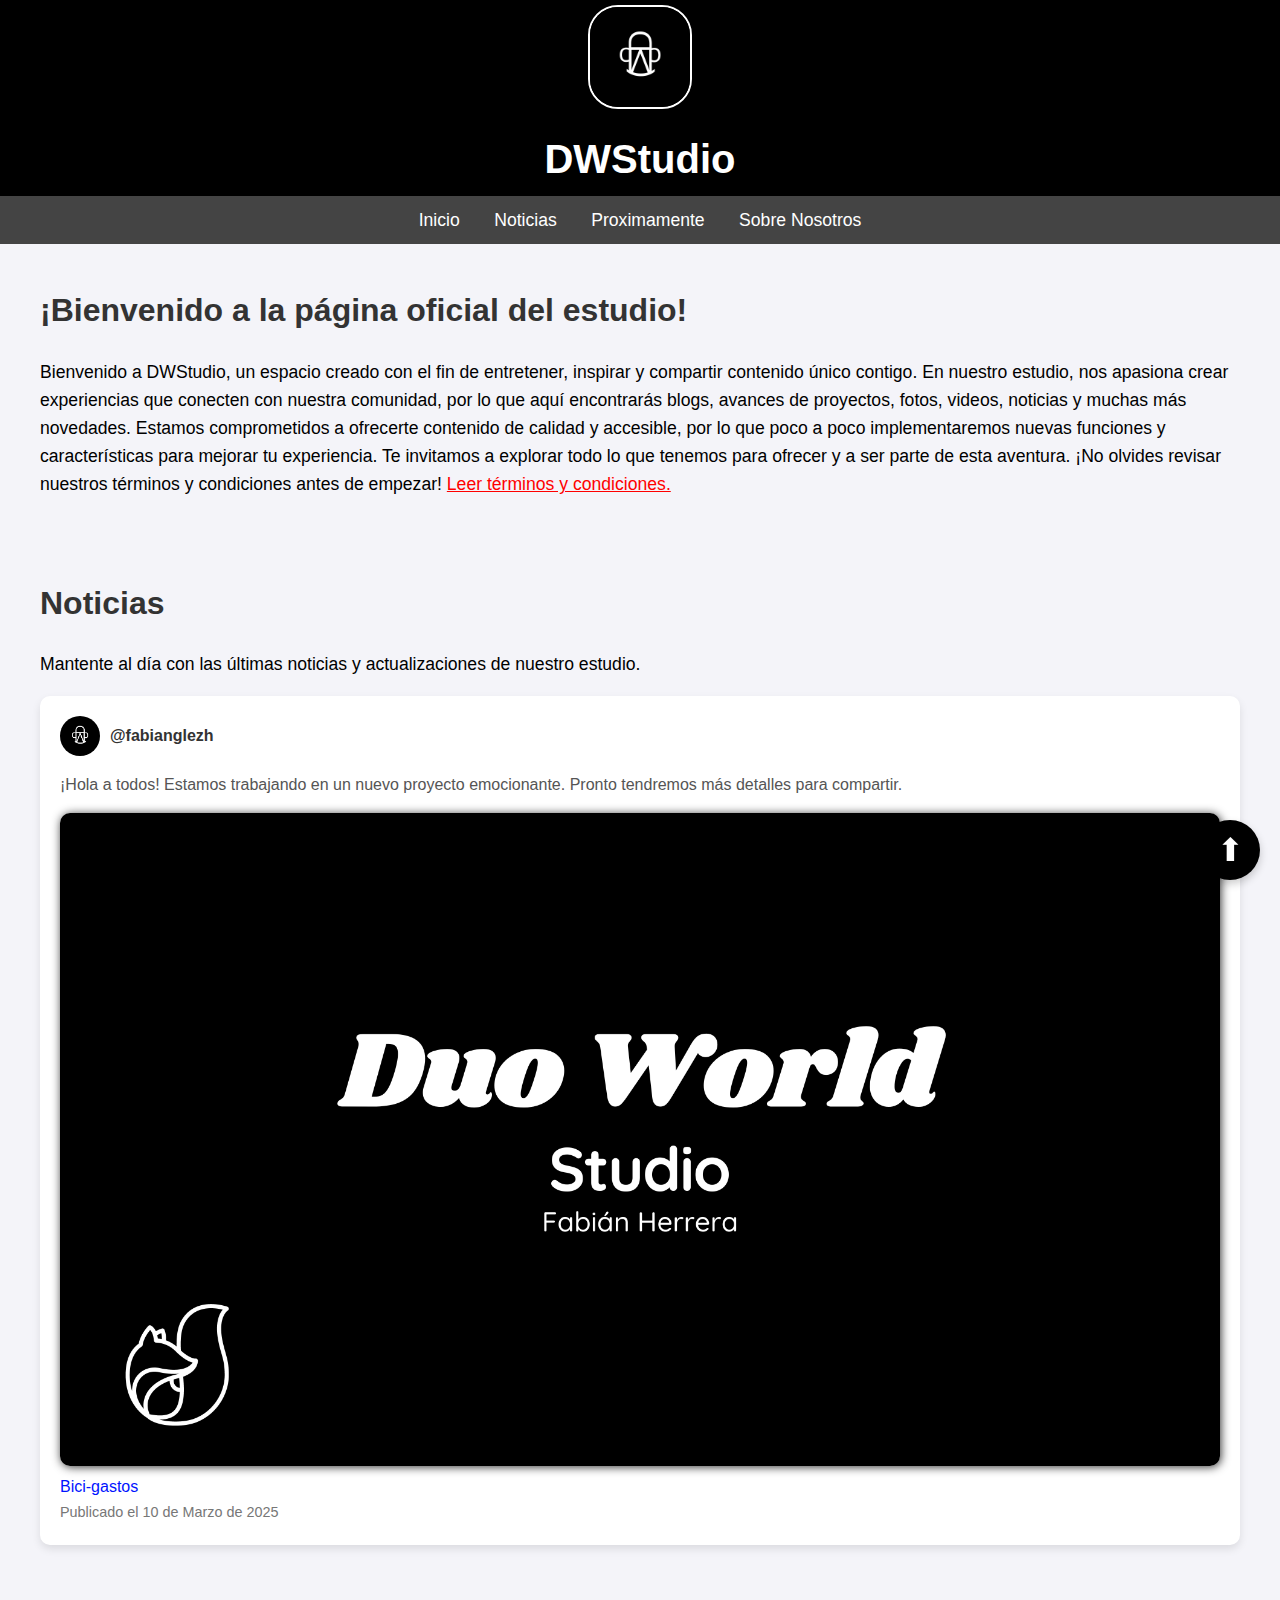
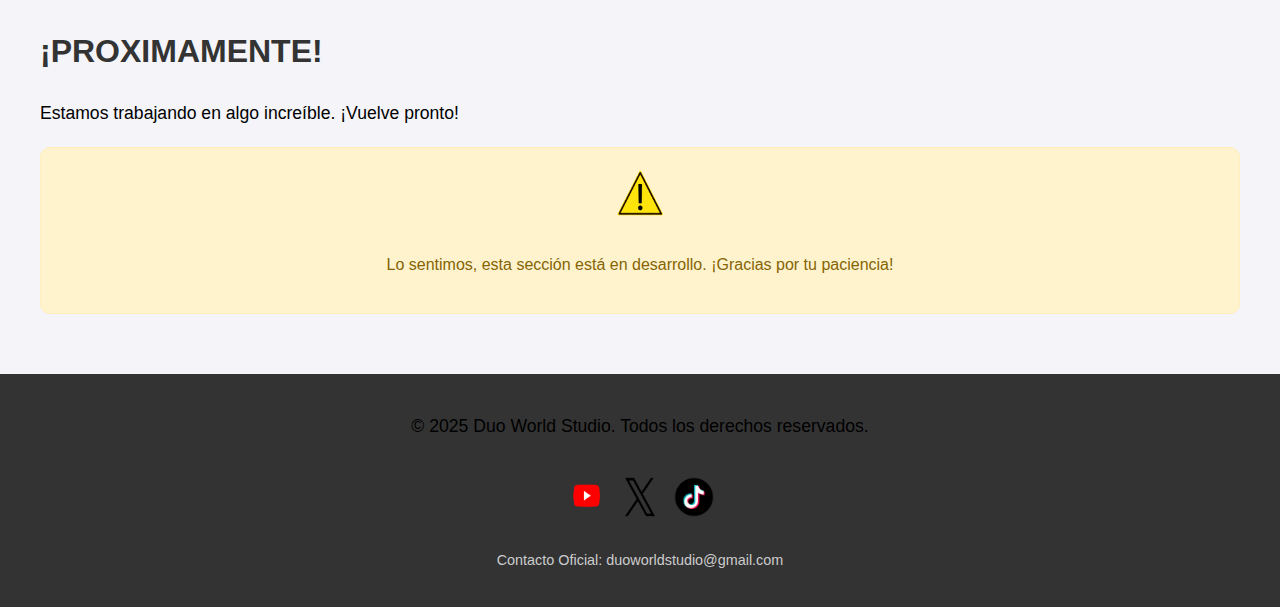
==== index.html @ 9c75122f "Initial Commit" ====
<!DOCTYPE html>
<html lang="es">
<head>
    <meta charset="UTF-8">
    <meta name="viewport" content="width=device-width, initial-scale=1.0">
    <title>DWStudio - Página Principal</title>
    <link rel="stylesheet" href="styles.css">
</head>
<body>
    <header>
        <img src="logo.png" alt="Logo DWStudio">
        <h1>DWStudio</h1>
    </header>

    <nav>
        <a href="#inicio">Inicio</a>
        <a href="#noticias">Noticias</a>
        <a href="#proximamente">Proximamente</a>
        <a href="sobre-nosotros.html">Sobre Nosotros</a>
    </nav>

    <!-- Sección Inicio -->
    <section id="inicio" class="content">
        <h1>¡Bienvenido a la página oficial del estudio!</h1>
        <p>
            Bienvenido a DWStudio, un espacio creado con el fin de entretener, inspirar y compartir contenido único contigo. En nuestro estudio, nos apasiona crear experiencias que conecten con nuestra comunidad, por lo que aquí encontrarás blogs, avances de proyectos, fotos, videos, noticias y muchas más novedades.
            Estamos comprometidos a ofrecerte contenido de calidad y accesible, por lo que poco a poco implementaremos nuevas funciones y características para mejorar tu experiencia. Te invitamos a explorar todo lo que tenemos para ofrecer y a ser parte de esta aventura. ¡No olvides revisar nuestros términos y condiciones antes de empezar!
            <a href="Bici-gastos.xlsx" target="_blank">Leer términos y condiciones.</a>
        </p>
    </section>

    <!-- Sección Noticias -->
    <section id="noticias" class="content">
        <h1>Noticias</h1>
        <p>Mantente al día con las últimas noticias y actualizaciones de nuestro estudio.</p>

        <!-- Noticia 1 -->
        <div class="noticia-item">
            <div class="usuario-info">
                <img src="logo.png" alt="Foto de usuario" class="usuario-foto">
                <span class="usuario-nombre">@fabianglezh</span>
            </div>
            <p class="noticia-texto">¡Hola a todos! Estamos trabajando en un nuevo proyecto emocionante. Pronto tendremos más detalles para compartir.</p>
             <div class="imagen-container">
                <img src="Duo%20World.png" alt="Descripción de la imagen">
            </div>
            <div class="noticia-archivo">
                <a href="Bici-gastos.xlsx" target="_blank">Bici-gastos</a>
            </div>
            <span class="noticia-fecha">Publicado el 10 de Marzo de 2025</span>
        </div>
    </section>

    <!-- Sección Proximamente -->
    <section id="proximamente" class="content">
        <h1>¡PROXIMAMENTE!</h1>
        <p>Estamos trabajando en algo increíble. ¡Vuelve pronto!</p>

        <!-- Advertencia -->
        <div class="advertencia">
            <img src="advertencia.png" alt="Logo de advertencia" class="advertencia-logo">
            <p>Lo sentimos, esta sección está en desarrollo. ¡Gracias por tu paciencia!</p>
        </div>
    </section>

    <footer>
        <p>&copy; 2025 Duo World Studio. Todos los derechos reservados.</p>
        <div class="social-links">
            <a href="https://www.youtube.com/@DuoWorldStudio" target="_blank">
                <img src="youtube-icon.png" alt="YouTube">
            </a>
            <a href="https://x.com/fabi_gh0" target="_blank">
                <img src="x-icon.png" alt="X (Twitter)">
            </a>
            <a href="https://www.tiktok.com/@fabi_gh27?lang=es" target="_blank">
                <img src="tk-icon.png" alt="TikTok">
            </a>
        </div>
        <p class="contacto">Contacto Oficial: duoworldstudio@gmail.com</p>
    </footer>
    
    <!-- Botón flotante para subir contenido -->
    <div class="upload-button">
        <a href="#inicio" class="upload-link">⬆</a>
    </div>

    </body>
</html>
---- styles.css ----
/* Estilos generales */
body {
    font-family: 'Arial', sans-serif;
    margin: 0 auto;
    padding: 0;
    background-color: #f4f4f9;
    color: #333;
    line-height: 1.6;
}

header {
    background-color: black;
    color: #fff;
    padding: 5px 0;
    text-align: center;
}

header img {
    width: 100px;
    max-width: 100%;
    height: auto;
    border-radius: 30px;
    border: 2px solid white;
}

header h1 {
    margin: 10px 0 0;
    font-size: 2.5rem;
    color: white;
}

nav {
    background-color: #444;
    padding: 10px 0;
    text-align: center;
}

nav a {
    color: #fff;
    text-decoration: none;
    margin: 0 15px;
    font-size: 1.1rem;
    transition: color 0.3s ease;
}

nav a:hover {
    color: #6461ff;
}

/* Secciones */
.content {
    padding: 20px 20px;
    max-width: 1200px;
    margin: 0 auto;
}

h1, h2 {
    color: #333;
}

p {
    font-size: 1.1rem;
    color: black;
}

/* Noticias */
.noticia-item {
    background-color: #fff;
    padding: 20px;
    border-radius: 10px;
    box-shadow: 0 4px 8px rgba(0, 0, 0, 0.1);
    margin-bottom: 20px;
}

.usuario-info {
    display: flex;
    align-items: center;
    margin-bottom: 10px;
}

.usuario-foto {
    width: 40px;
    height: 40px;
    border-radius: 50%;
    margin-right: 10px;
}

.usuario-nombre {
    font-weight: bold;
}

.noticia-texto {
    font-size: 1rem;
    color: #555;
}

.noticia-archivo a {
    color: #0013ff;
    text-decoration: none;
}

.noticia-archivo a:hover {
    text-decoration: underline;
}

.noticia-fecha {
    font-size: 0.9rem;
    color: #777;
}

.imagen-container img {
    width: 100%;
    height: auto;
    border-radius: 10px;
    box-shadow: 1px 1px 10px;
}

/* Proximamente */
.advertencia {
    background-color: #fff3cd;
    border: 1px solid #ffeeba;
    padding: 20px;
    border-radius: 10px;
    text-align: center;
    margin-top: 20px;
}

.advertencia-logo {
    width: 50px;
    height: 50px;
    margin-bottom: 10px;
}

.advertencia p {
    font-size: 1rem;
    color: #856404;
}

/* Footer */
footer {
    background-color: #333;
    color: grey;
    padding: 20px 0;
    text-align: center;
    margin-top: 40px;
}

footer .social-links {
    margin-top: 22px;
}

a {
    color: red;
    opacity: 2;
}

footer a {
    color: #333;
}

footer .social-links img {
    width: 50px;
    height: 50px;
    margin: 10px auto;
    border-radius: 20px;
}

footer .contacto {
    margin-top: 10px;
    font-size: 0.9rem;
    color: #ccc;
}

/* Botón flotante para subir contenido */
.upload-button {
    position: fixed;
    bottom: 20px;
    right: 20px;
    z-index: 1000;
}

.upload-link {
    display: block;
    width: 60px;
    height: 60px;
    background-color: #000000;
    color: #fff;
    text-align: center;
    line-height: 60px;
    font-size: 2rem;
    border-radius: 50%;
    text-decoration: none;
    box-shadow: 0 4px 8px rgba(0, 0, 0, 0.2);
    transition: background-color 0.3s ease, transform 0.3s ease;
}

.upload-link:hover {
    background-color: #4a4a4a;
    transform: scale(1.1);
}
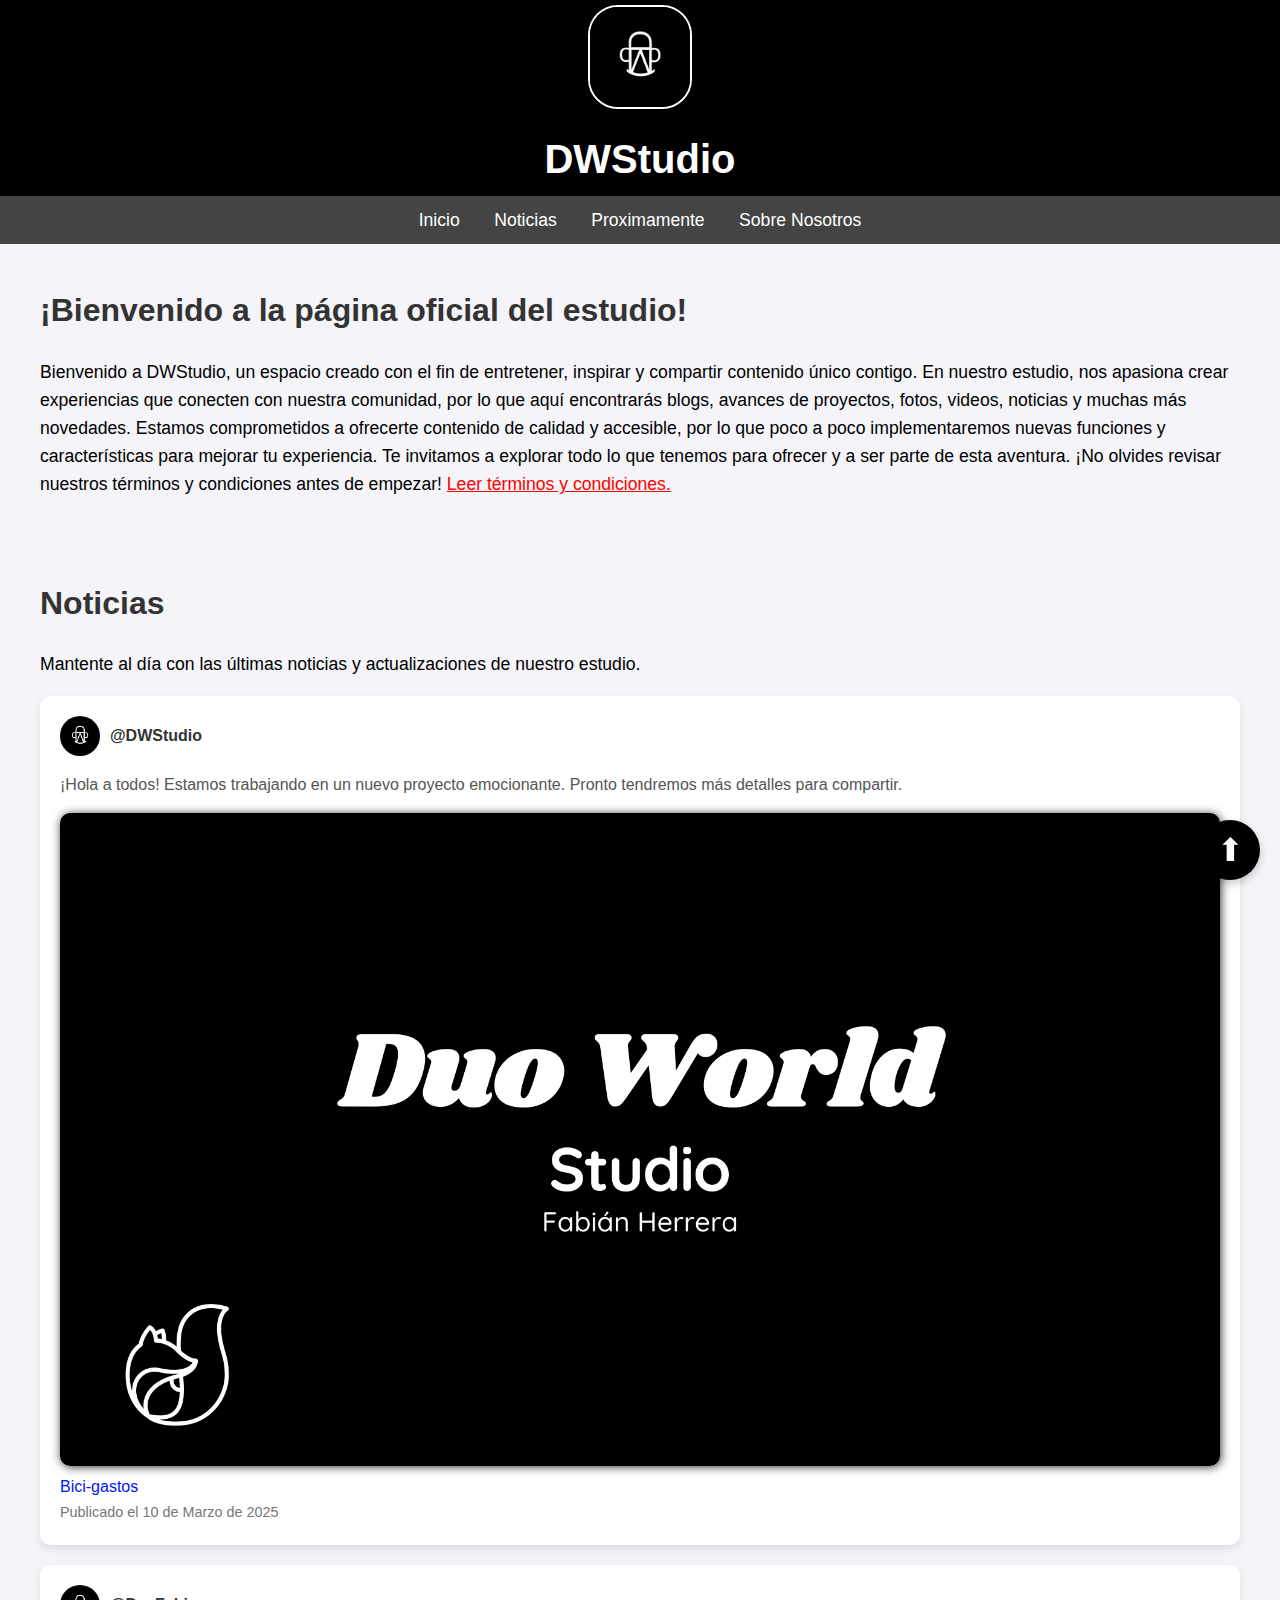
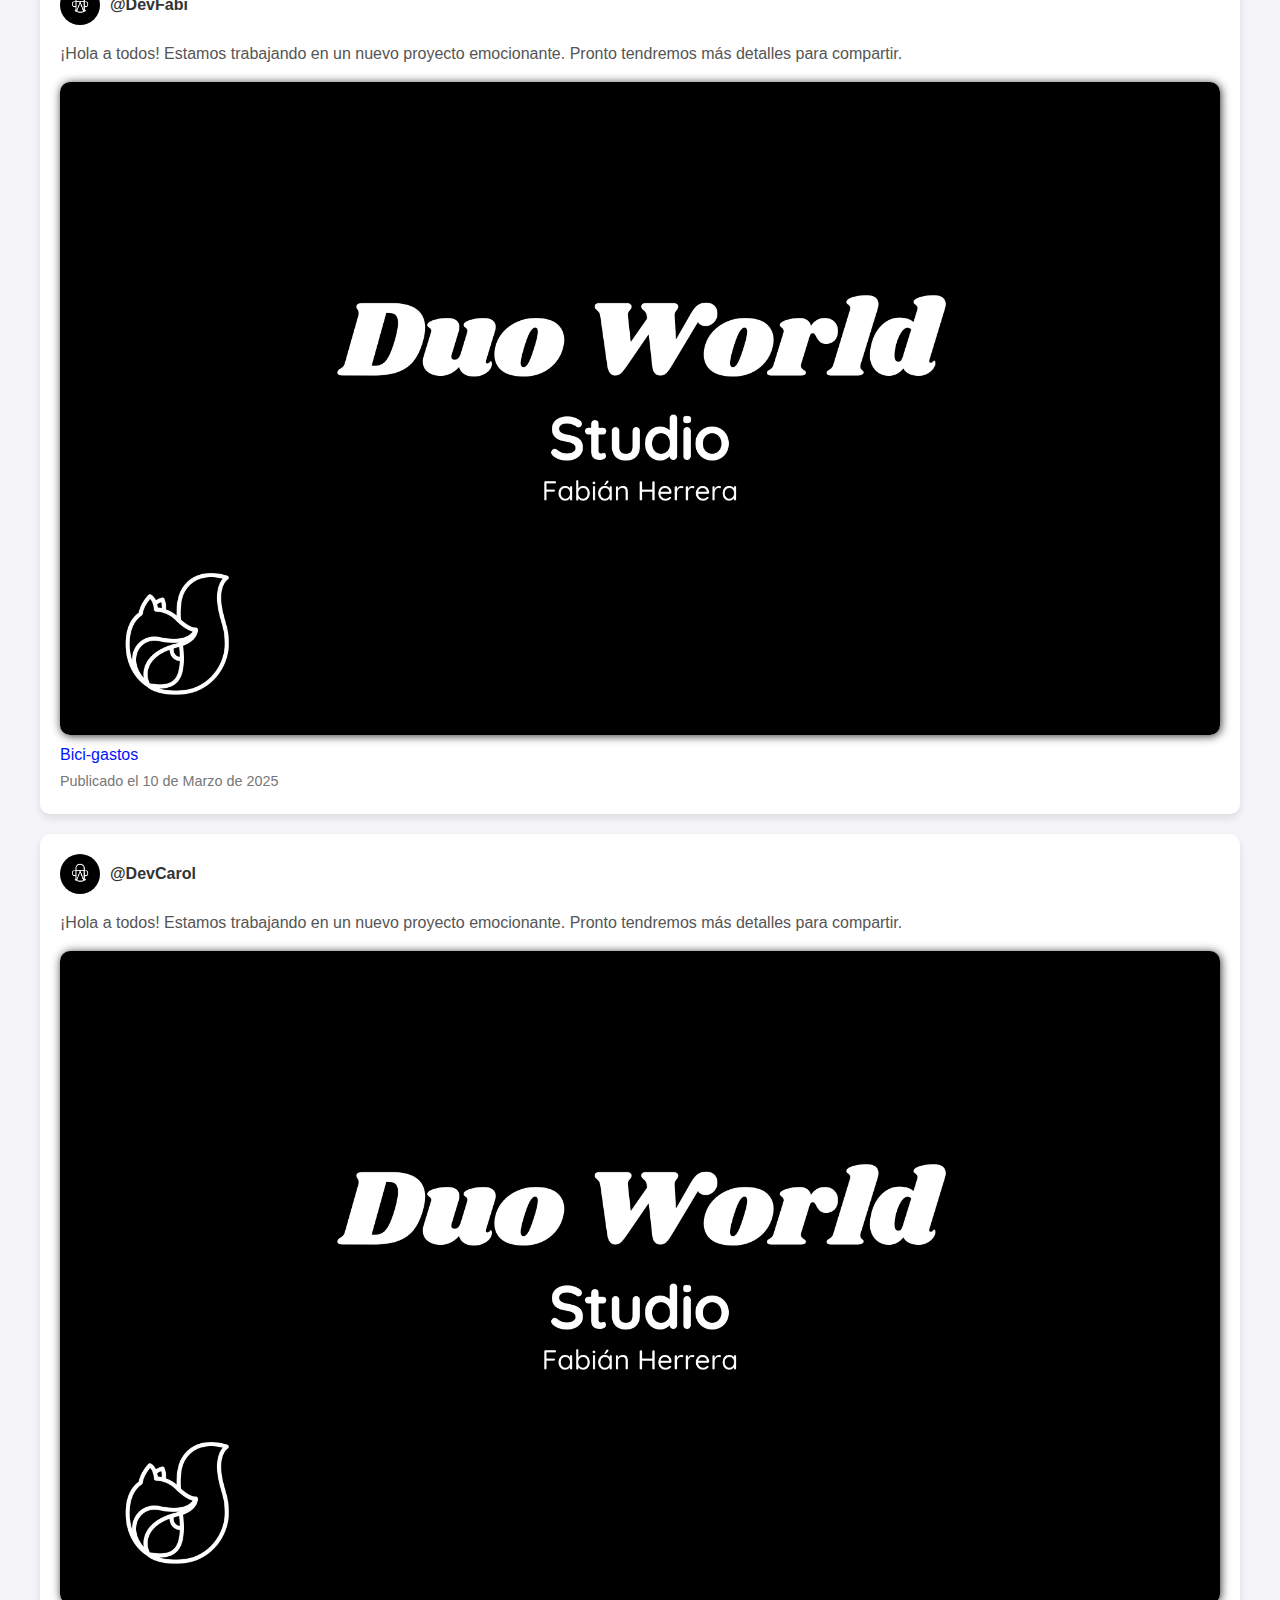
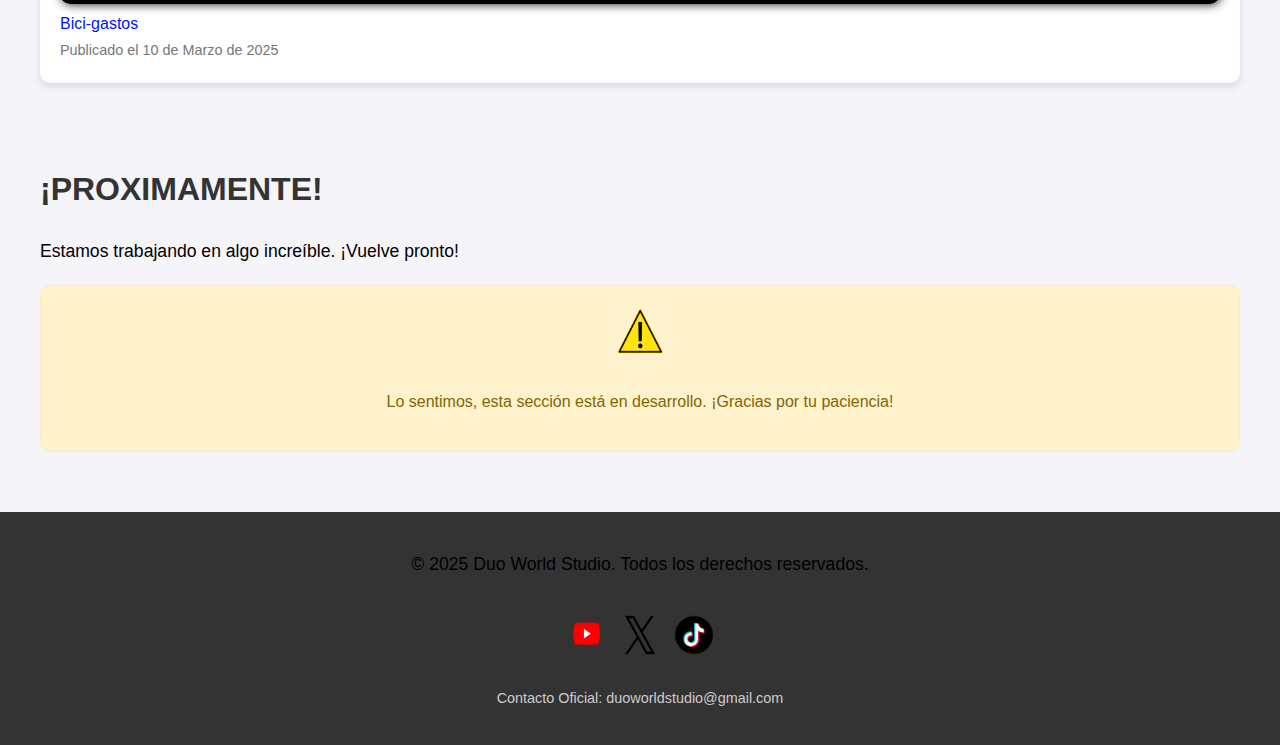
==== commit 3c9115f0: "Initial Commit" ====
--- a/index.html
+++ b/index.html
@@ -5,6 +5,7 @@
     <meta name="viewport" content="width=device-width, initial-scale=1.0">
     <title>DWStudio - Página Principal</title>
     <link rel="stylesheet" href="styles.css">
+    <link rel="icon" href="logo.ico.png" type="image/x-icon">
 </head>
 <body>
     <header>
@@ -34,11 +35,43 @@
         <h1>Noticias</h1>
         <p>Mantente al día con las últimas noticias y actualizaciones de nuestro estudio.</p>
 
-        <!-- Noticia 1 -->
+        <!-- Noticia DWStudio-->
         <div class="noticia-item">
             <div class="usuario-info">
                 <img src="logo.png" alt="Foto de usuario" class="usuario-foto">
-                <span class="usuario-nombre">@fabianglezh</span>
+                <span class="usuario-nombre">@DWStudio</span>
+            </div>
+            <p class="noticia-texto">¡Hola a todos! Estamos trabajando en un nuevo proyecto emocionante. Pronto tendremos más detalles para compartir.</p>
+             <div class="imagen-container">
+                <img src="Duo%20World.png" alt="Descripción de la imagen">
+            </div>
+            <div class="noticia-archivo">
+                <a href="Bici-gastos.xlsx" target="_blank">Bici-gastos</a>
+            </div>
+            <span class="noticia-fecha">Publicado el 10 de Marzo de 2025</span>
+        </div>
+        
+         <!-- Noticia DevFabi-->
+        <div class="noticia-item">
+            <div class="usuario-info">
+                <img src="logo.png" alt="Foto de usuario" class="usuario-foto">
+                <span class="usuario-nombre">@DevFabi</span>
+            </div>
+            <p class="noticia-texto">¡Hola a todos! Estamos trabajando en un nuevo proyecto emocionante. Pronto tendremos más detalles para compartir.</p>
+             <div class="imagen-container">
+                <img src="Duo%20World.png" alt="Descripción de la imagen">
+            </div>
+            <div class="noticia-archivo">
+                <a href="Bici-gastos.xlsx" target="_blank">Bici-gastos</a>
+            </div>
+            <span class="noticia-fecha">Publicado el 10 de Marzo de 2025</span>
+        </div>
+        
+         <!-- Noticia DevCarol-->
+        <div class="noticia-item">
+            <div class="usuario-info">
+                <img src="logo.png" alt="Foto de usuario" class="usuario-foto">
+                <span class="usuario-nombre">@DevCarol</span>
             </div>
             <p class="noticia-texto">¡Hola a todos! Estamos trabajando en un nuevo proyecto emocionante. Pronto tendremos más detalles para compartir.</p>
              <div class="imagen-container">
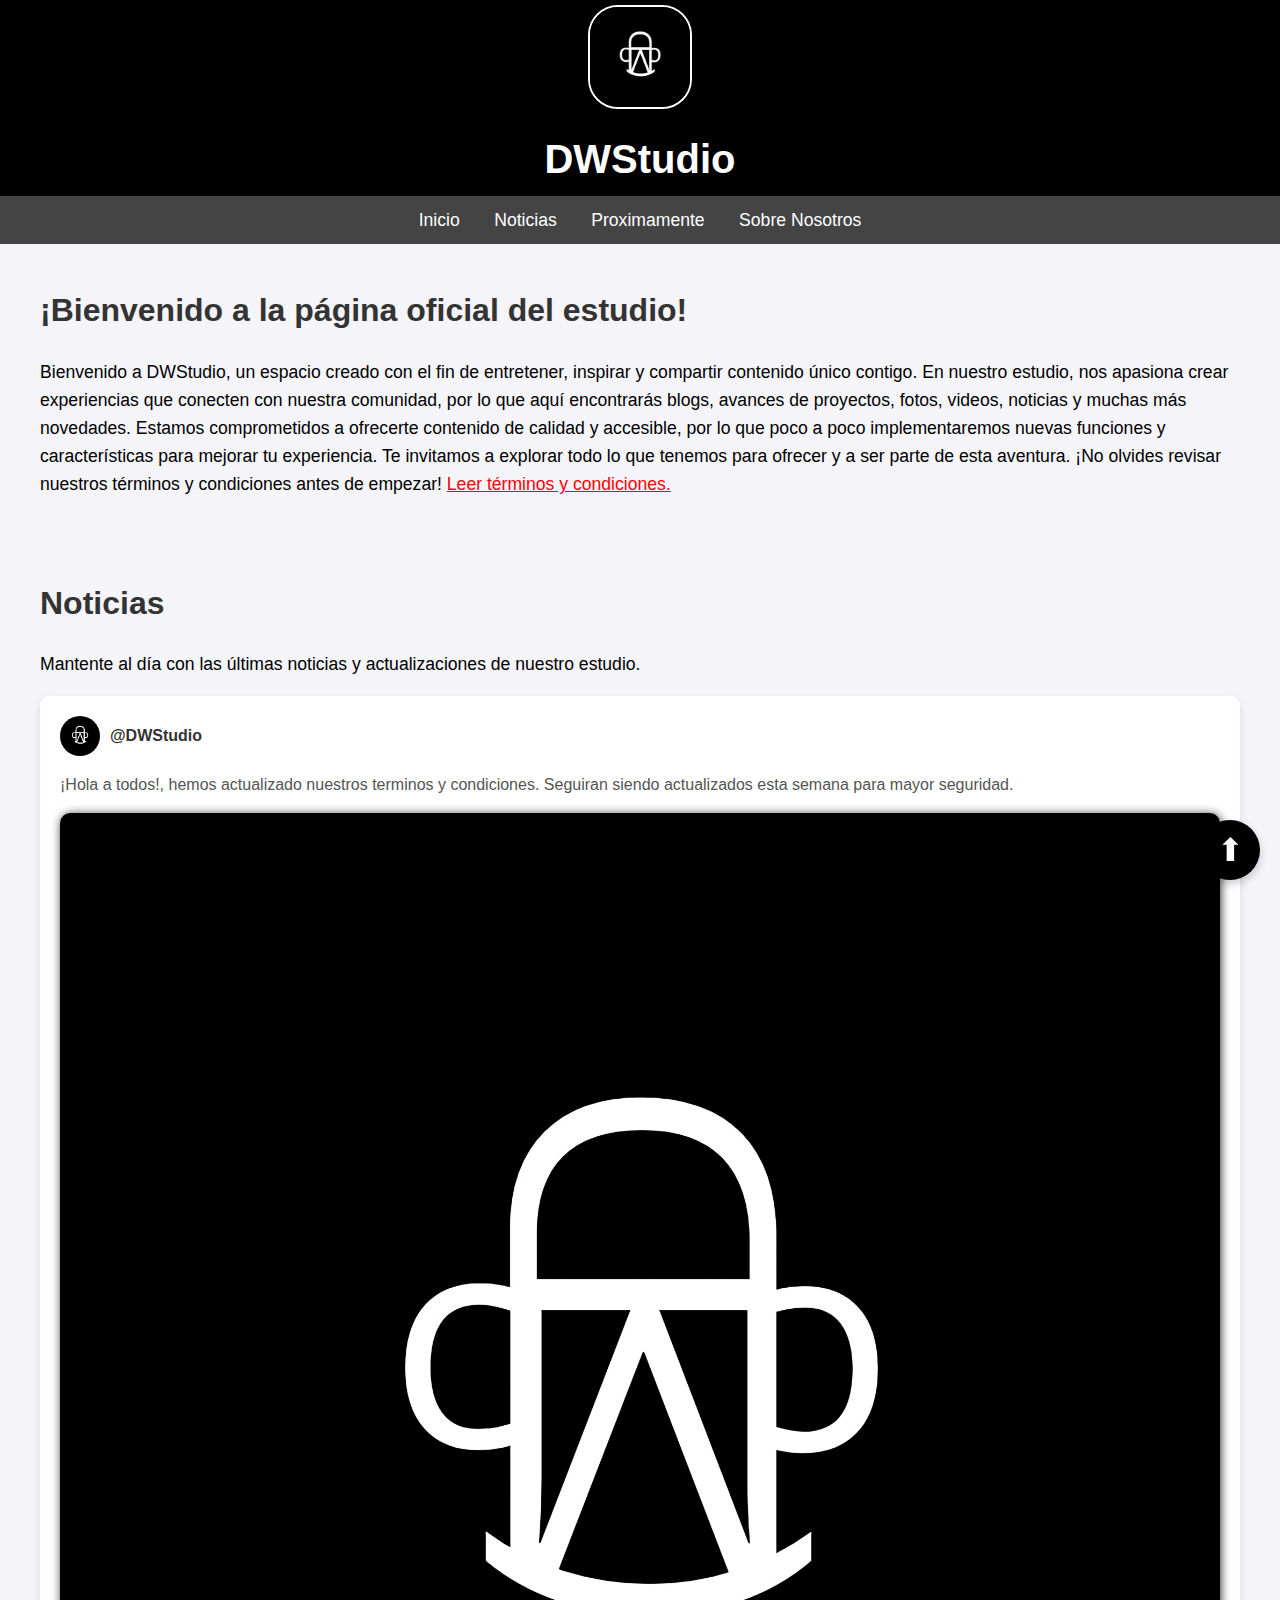
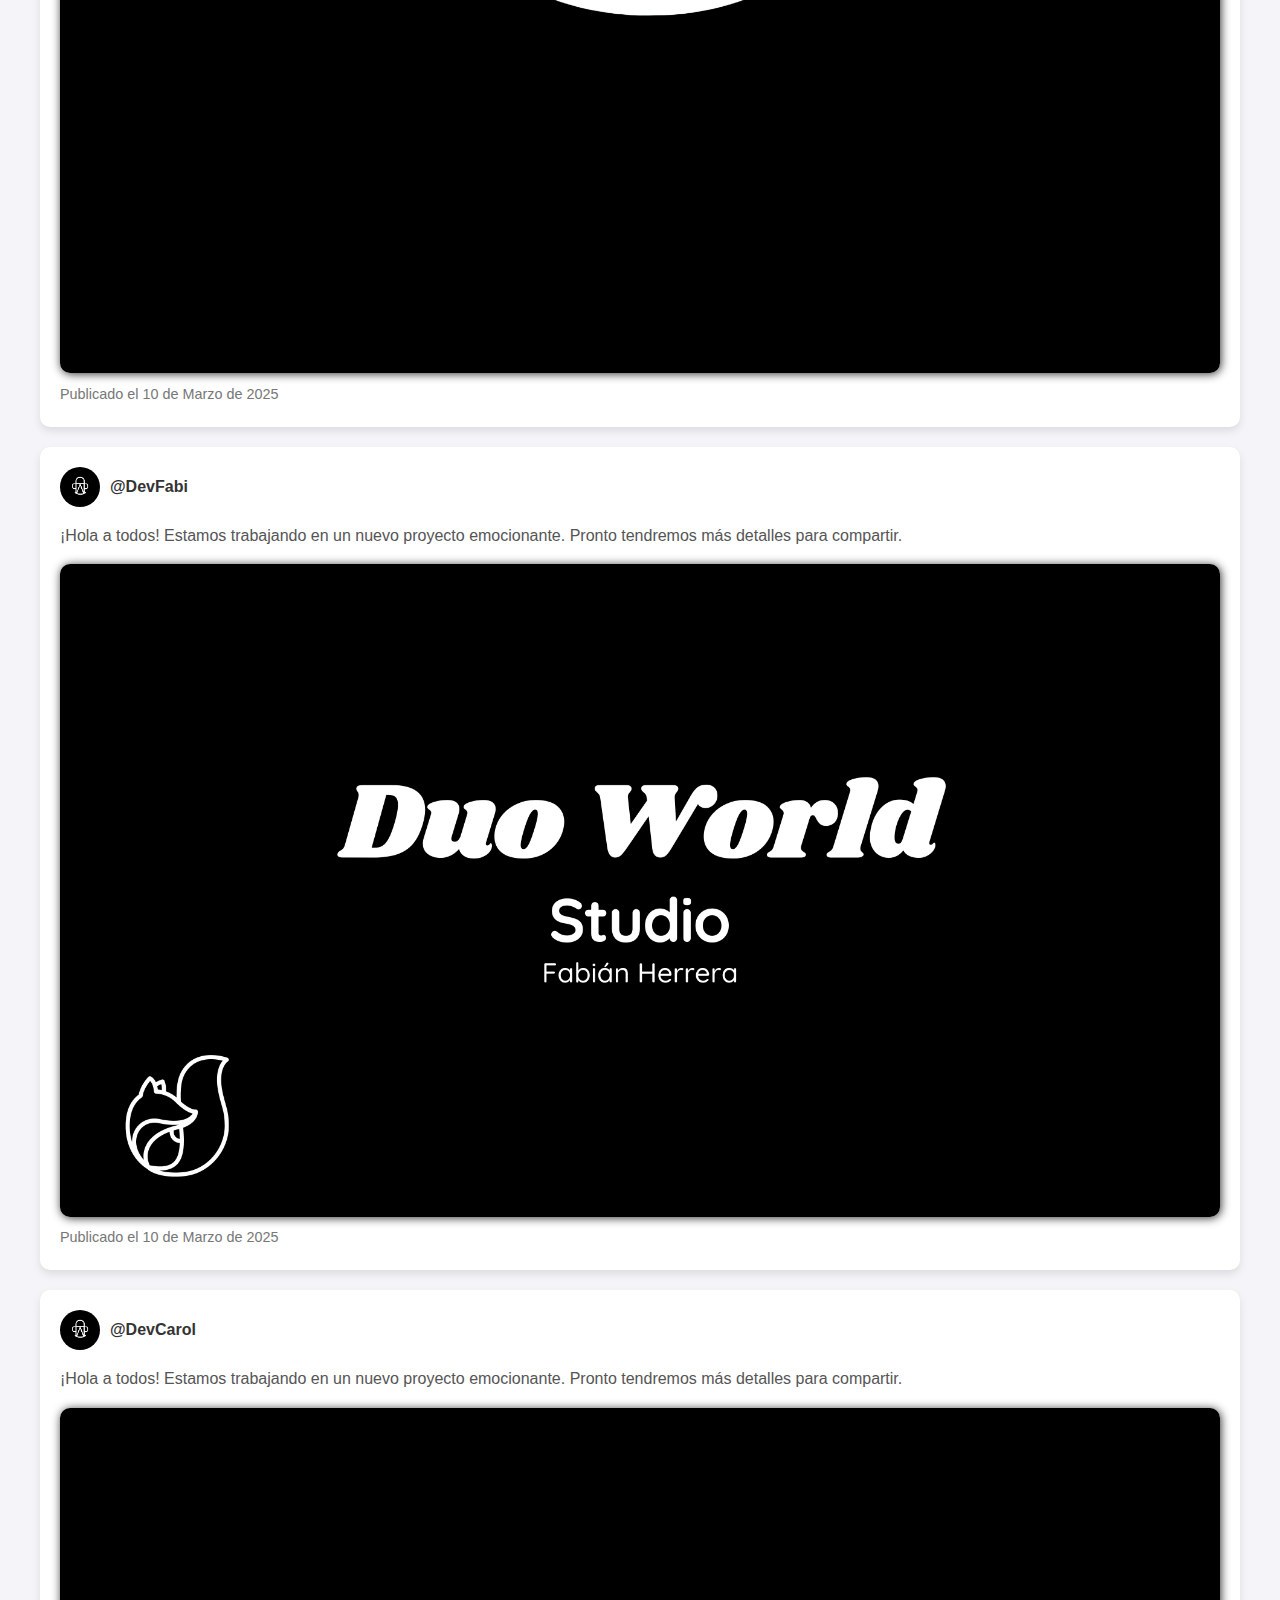
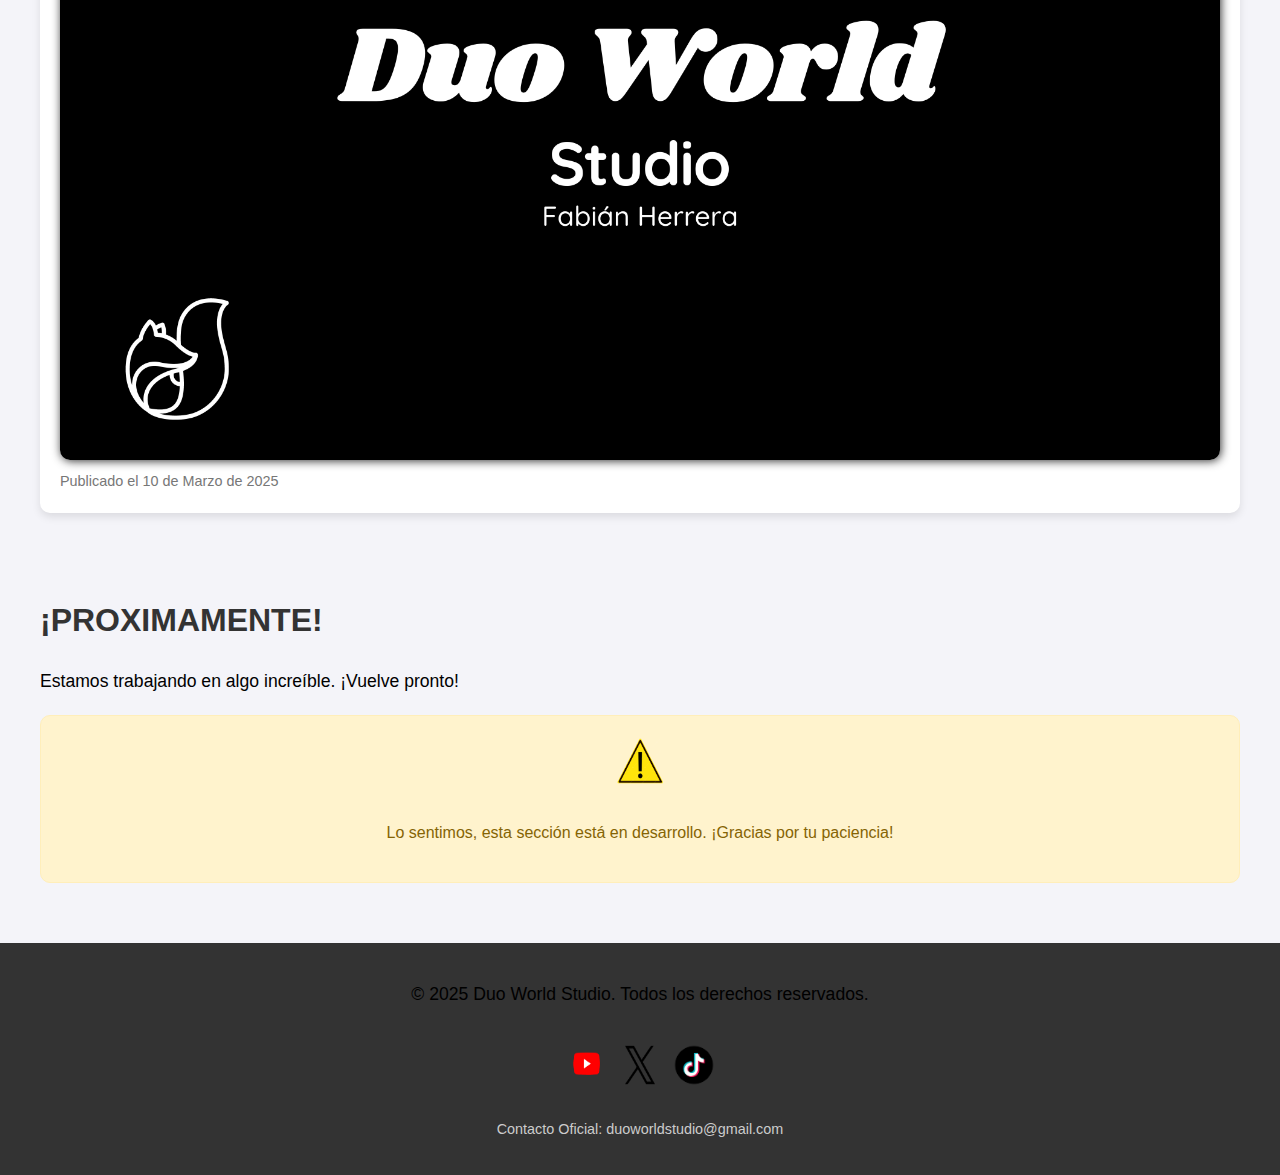
==== commit ec6385bd: "Add files via upload" ====
--- a/index.html
+++ b/index.html
@@ -5,7 +5,7 @@
     <meta name="viewport" content="width=device-width, initial-scale=1.0">
     <title>DWStudio - Página Principal</title>
     <link rel="stylesheet" href="styles.css">
-    <link rel="icon" href="logo.ico.png" type="image/x-icon">
+<link rel="icon" type="image/favicon-icon" href="logo.ico">
 </head>
 <body>
     <header>
@@ -26,7 +26,7 @@
         <p>
             Bienvenido a DWStudio, un espacio creado con el fin de entretener, inspirar y compartir contenido único contigo. En nuestro estudio, nos apasiona crear experiencias que conecten con nuestra comunidad, por lo que aquí encontrarás blogs, avances de proyectos, fotos, videos, noticias y muchas más novedades.
             Estamos comprometidos a ofrecerte contenido de calidad y accesible, por lo que poco a poco implementaremos nuevas funciones y características para mejorar tu experiencia. Te invitamos a explorar todo lo que tenemos para ofrecer y a ser parte de esta aventura. ¡No olvides revisar nuestros términos y condiciones antes de empezar!
-            <a href="Bici-gastos.xlsx" target="_blank">Leer términos y condiciones.</a>
+            <a href="Duo%20World%20Studio%20TyC.pdf" target="_blank">Leer términos y condiciones.</a>
         </p>
     </section>
 
@@ -41,12 +41,9 @@
                 <img src="logo.png" alt="Foto de usuario" class="usuario-foto">
                 <span class="usuario-nombre">@DWStudio</span>
             </div>
-            <p class="noticia-texto">¡Hola a todos! Estamos trabajando en un nuevo proyecto emocionante. Pronto tendremos más detalles para compartir.</p>
+            <p class="noticia-texto">¡Hola a todos!, hemos actualizado nuestros terminos y condiciones. Seguiran siendo actualizados esta semana para mayor seguridad.</p>
              <div class="imagen-container">
-                <img src="Duo%20World.png" alt="Descripción de la imagen">
-            </div>
-            <div class="noticia-archivo">
-                <a href="Bici-gastos.xlsx" target="_blank">Bici-gastos</a>
+                <img src="logo.png" alt="Descripción de la imagen">
             </div>
             <span class="noticia-fecha">Publicado el 10 de Marzo de 2025</span>
         </div>
@@ -61,9 +58,6 @@
              <div class="imagen-container">
                 <img src="Duo%20World.png" alt="Descripción de la imagen">
             </div>
-            <div class="noticia-archivo">
-                <a href="Bici-gastos.xlsx" target="_blank">Bici-gastos</a>
-            </div>
             <span class="noticia-fecha">Publicado el 10 de Marzo de 2025</span>
         </div>
         
@@ -76,9 +70,6 @@
             <p class="noticia-texto">¡Hola a todos! Estamos trabajando en un nuevo proyecto emocionante. Pronto tendremos más detalles para compartir.</p>
              <div class="imagen-container">
                 <img src="Duo%20World.png" alt="Descripción de la imagen">
-            </div>
-            <div class="noticia-archivo">
-                <a href="Bici-gastos.xlsx" target="_blank">Bici-gastos</a>
             </div>
             <span class="noticia-fecha">Publicado el 10 de Marzo de 2025</span>
         </div>
